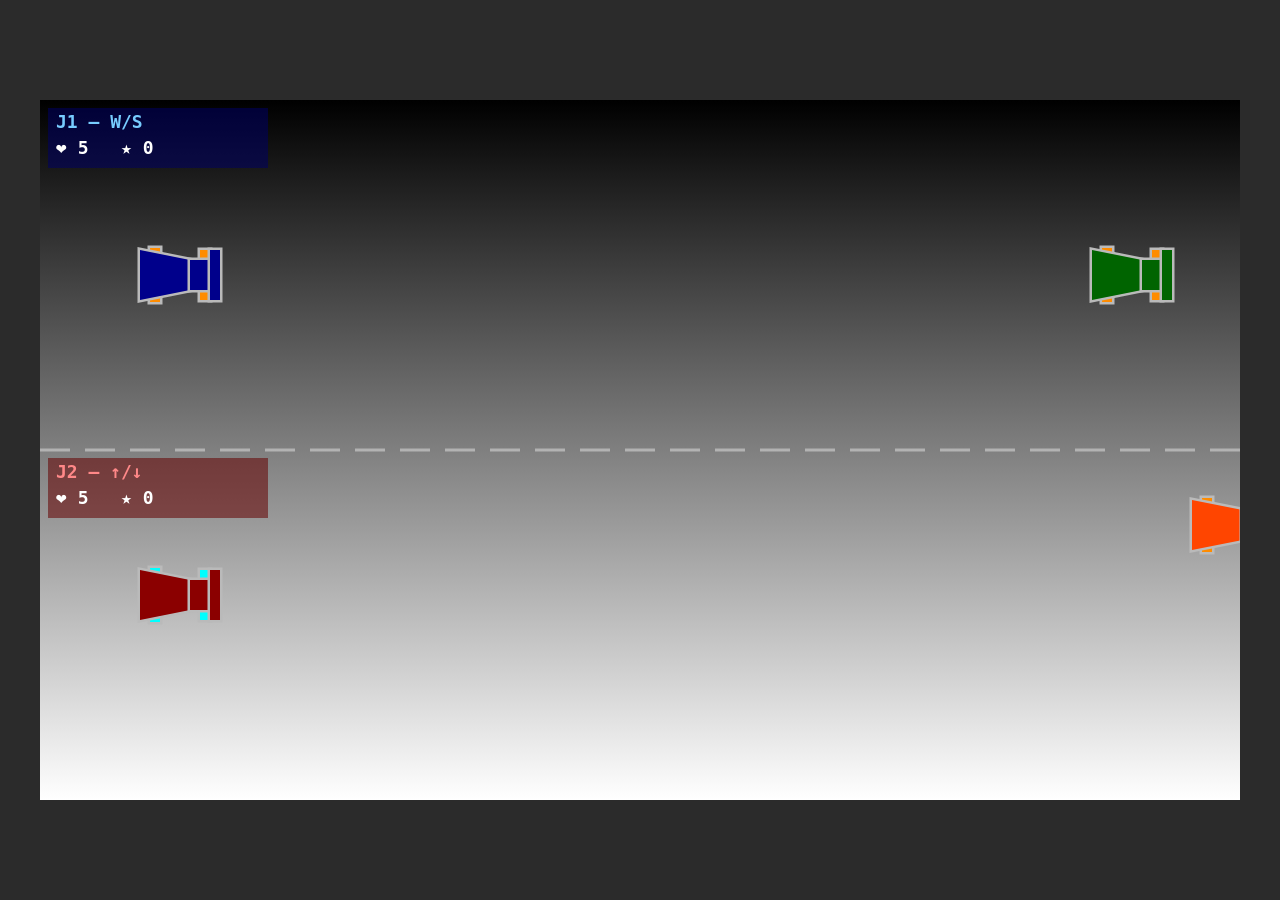
==== index.html @ 015bd825 "Add files via upload" ====
<!DOCTYPE html>
<html lang="pt-BR">
<head>
    <meta charset="UTF-8">
    <meta name="viewport" content="width=device-width, initial-scale=1.0">
    <link rel="stylesheet" href="./style.css">
    <script src="./models/Carro.js" defer></script>
    <script src="./index.js" defer></script>
    <title>Game — 2 Jogadores</title>
</head>
<body>
    <canvas id="des" width="1200" height="700">
        <h2>Seu navegador não suporta gráficos</h2>
    </canvas>
</body>
</html>
---- style.css ----
*{
    margin: 0;
    padding: 0;
}

body{
    background-color: #2b2b2b;
    color: rgb(186, 186, 186);
}

canvas{
    margin: auto;
    position: absolute;
    top: 0;
    bottom: 0;
    left: 0;
    right: 0;
    background: linear-gradient(black, white);
}
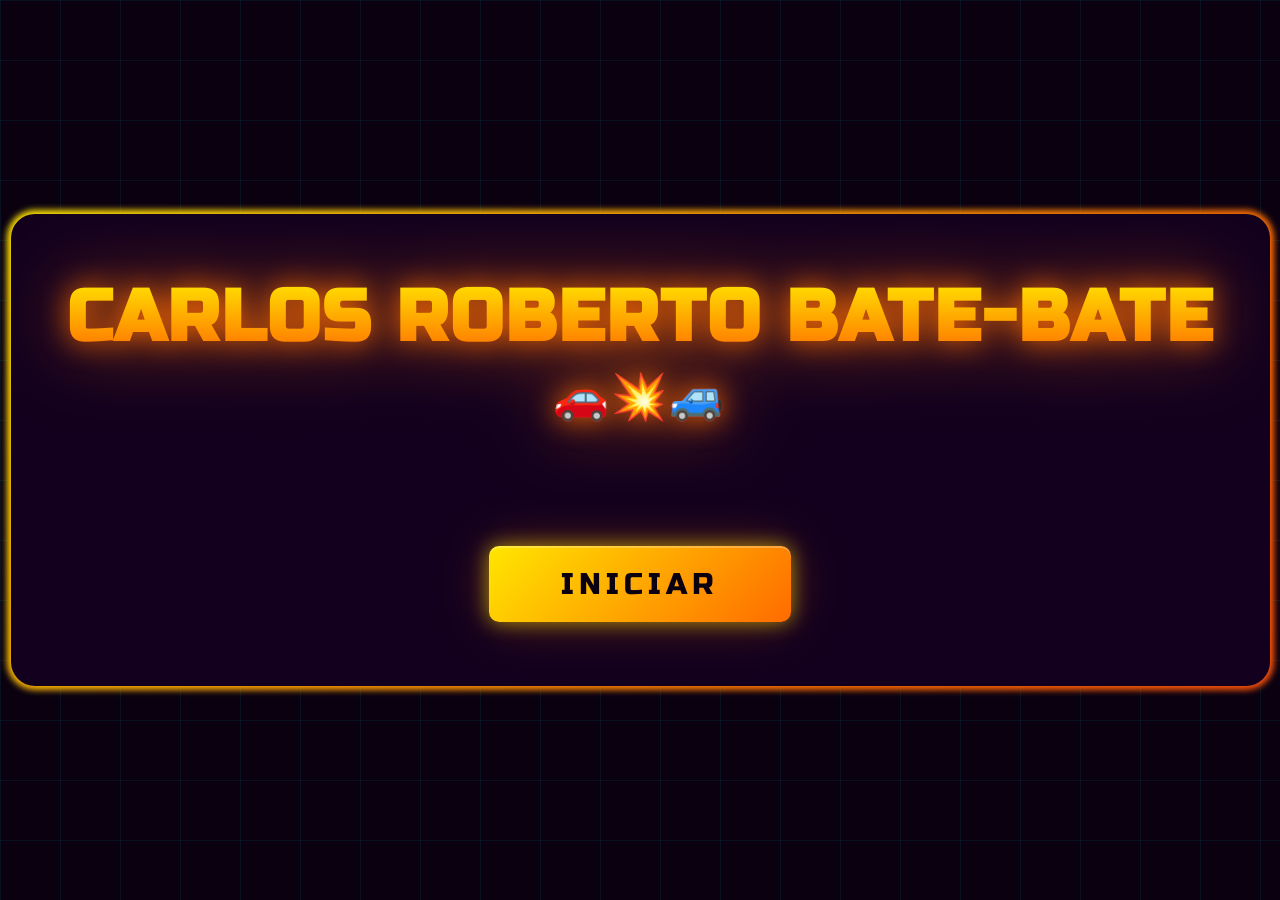
==== commit c224bef8: "Add files via upload" ====
--- a/index.html
+++ b/index.html
@@ -3,14 +3,13 @@
 <head>
     <meta charset="UTF-8">
     <meta name="viewport" content="width=device-width, initial-scale=1.0">
-    <link rel="stylesheet" href="./style.css">
-    <script src="./models/Carro.js" defer></script>
-    <script src="./index.js" defer></script>
-    <title>Game — 2 Jogadores</title>
+    <link rel="stylesheet" href="main.css">
+    <title>Carlos Roberto bate-bate</title>
 </head>
+<header>
+    <h1>Carlos Roberto bate-bate </h1><br>
+    <a href="jogo.html">iniciar</a></header>
 <body>
-    <canvas id="des" width="1200" height="700">
-        <h2>Seu navegador não suporta gráficos</h2>
-    </canvas>
+    
 </body>
-</html>
+</html>
--- a/main.css
+++ b/main.css
@@ -0,0 +1,195 @@
+@import url('https://fonts.googleapis.com/css2?family=Boogaloo&family=Russo+One&display=swap');
+ 
+:root {
+    --amarelo: #FFE600;
+    --laranja: #FF6B00;
+    --vermelho: #FF1A1A;
+    --azul-neon: #00F0FF;
+    --roxo: #7B00FF;
+    --escuro: #0a0010;
+    --medio: #12001e;
+}
+ 
+* {
+    margin: 0;
+    padding: 0;
+    box-sizing: border-box;
+}
+ 
+body {
+    background-color: var(--escuro);
+    min-height: 100vh;
+    display: flex;
+    flex-direction: column;
+    align-items: center;
+    justify-content: center;
+    font-family: 'Boogaloo', cursive;
+    overflow: hidden;
+}
+ 
+/* Grade de pista no fundo */
+body::before {
+    content: '';
+    position: fixed;
+    inset: 0;
+    background-image:
+        linear-gradient(rgba(0, 240, 255, 0.07) 1px, transparent 1px),
+        linear-gradient(90deg, rgba(0, 240, 255, 0.07) 1px, transparent 1px);
+    background-size: 60px 60px;
+    animation: gradeMove 6s linear infinite;
+    z-index: 0;
+}
+ 
+@keyframes gradeMove {
+    from { background-position: 0 0; }
+    to   { background-position: 60px 60px; }
+}
+ 
+/* Brilhos de fundo */
+.bolha {
+    position: fixed;
+    border-radius: 50%;
+    filter: blur(80px);
+    opacity: 0.25;
+    pointer-events: none;
+    z-index: 0;
+    animation: flutuar 8s ease-in-out infinite alternate;
+}
+ 
+@keyframes flutuar {
+    from { transform: scale(1); }
+    to   { transform: scale(1.2) translate(15px, -15px); }
+}
+ 
+/* Container principal */
+header {
+    position: relative;
+    z-index: 1;
+    display: flex;
+    flex-direction: column;
+    align-items: center;
+    gap: 52px;
+    text-align: center;
+    padding: 64px 56px;
+}
+ 
+/* Borda neon animada */
+header::before {
+    content: '';
+    position: absolute;
+    inset: -4px;
+    border-radius: 28px;
+    background: linear-gradient(135deg, var(--amarelo), var(--laranja), var(--vermelho), var(--roxo), var(--azul-neon));
+    background-size: 300% 300%;
+    animation: gradienteGira 4s linear infinite;
+    z-index: -1;
+    filter: blur(3px);
+}
+ 
+header::after {
+    content: '';
+    position: absolute;
+    inset: 0;
+    background: var(--medio);
+    border-radius: 24px;
+    z-index: -1;
+}
+ 
+@keyframes gradienteGira {
+    0%   { background-position: 0% 50%; }
+    50%  { background-position: 100% 50%; }
+    100% { background-position: 0% 50%; }
+}
+ 
+/* Título */
+h1 {
+    font-family: 'Russo One', sans-serif;
+    font-size: clamp(2rem, 6vw, 4.5rem);
+    line-height: 1.1;
+    letter-spacing: 2px;
+    text-transform: uppercase;
+    background: linear-gradient(180deg, var(--amarelo) 0%, var(--laranja) 55%, var(--vermelho) 100%);
+    -webkit-background-clip: text;
+    -webkit-text-fill-color: transparent;
+    background-clip: text;
+    filter: drop-shadow(0 0 14px rgba(255, 107, 0, 0.9))
+            drop-shadow(0 0 35px rgba(255, 107, 0, 0.5));
+    animation: pulsaTitulo 2s ease-in-out infinite alternate;
+}
+ 
+@keyframes pulsaTitulo {
+    from { filter: drop-shadow(0 0 10px rgba(255,107,0,0.8)) drop-shadow(0 0 25px rgba(255,107,0,0.4)); }
+    to   { filter: drop-shadow(0 0 22px rgba(255,230,0,1))   drop-shadow(0 0 55px rgba(255,107,0,0.9)); }
+}
+ 
+/* Emoji de carros abaixo do título */
+h1::after {
+    content: '🚗💥🚙';
+    display: block;
+    font-size: 2.8rem;
+    margin-top: 16px;
+    -webkit-text-fill-color: initial;
+    filter: none;
+    animation: balancar 1s ease-in-out infinite alternate;
+}
+ 
+@keyframes balancar {
+    from { transform: translateX(-10px) rotate(-4deg); }
+    to   { transform: translateX(10px) rotate(4deg); }
+}
+ 
+/* Botão */
+a {
+    display: inline-block;
+    text-decoration: none;
+    font-family: 'Russo One', sans-serif;
+    font-size: 1.9rem;
+    letter-spacing: 5px;
+    text-transform: uppercase;
+    color: var(--escuro);
+    background: linear-gradient(135deg, var(--amarelo) 0%, var(--laranja) 100%);
+    padding: 20px 72px;
+    border-radius: 10px;
+    position: relative;
+    overflow: hidden;
+    box-shadow:
+        0 0 20px rgba(255, 230, 0, 0.6),
+        0 0 50px rgba(255, 107, 0, 0.3),
+        inset 0 2px 0 rgba(255,255,255,0.25);
+    transition: transform 0.15s ease, box-shadow 0.15s ease;
+    animation: botaoPulsa 1.8s ease-in-out infinite alternate;
+}
+ 
+@keyframes botaoPulsa {
+    from { box-shadow: 0 0 15px rgba(255,230,0,0.5), 0 0 40px rgba(255,107,0,0.2); }
+    to   { box-shadow: 0 0 32px rgba(255,230,0,0.95), 0 0 75px rgba(255,107,0,0.6); }
+}
+ 
+/* Reflexo que varre o botão */
+a::before {
+    content: '';
+    position: absolute;
+    top: 0; left: -75%;
+    width: 50%;
+    height: 100%;
+    background: linear-gradient(120deg, transparent, rgba(255,255,255,0.45), transparent);
+    animation: varrer 2.8s ease-in-out infinite;
+}
+ 
+@keyframes varrer {
+    0%   { left: -75%; }
+    45%  { left: 125%; }
+    100% { left: 125%; }
+}
+ 
+a:hover {
+    transform: scale(1.09) translateY(-4px);
+    box-shadow:
+        0 0 45px rgba(255, 230, 0, 1),
+        0 0 90px rgba(255, 107, 0, 0.75);
+}
+ 
+a:active {
+    transform: scale(0.95) translateY(2px);
+}
+ 
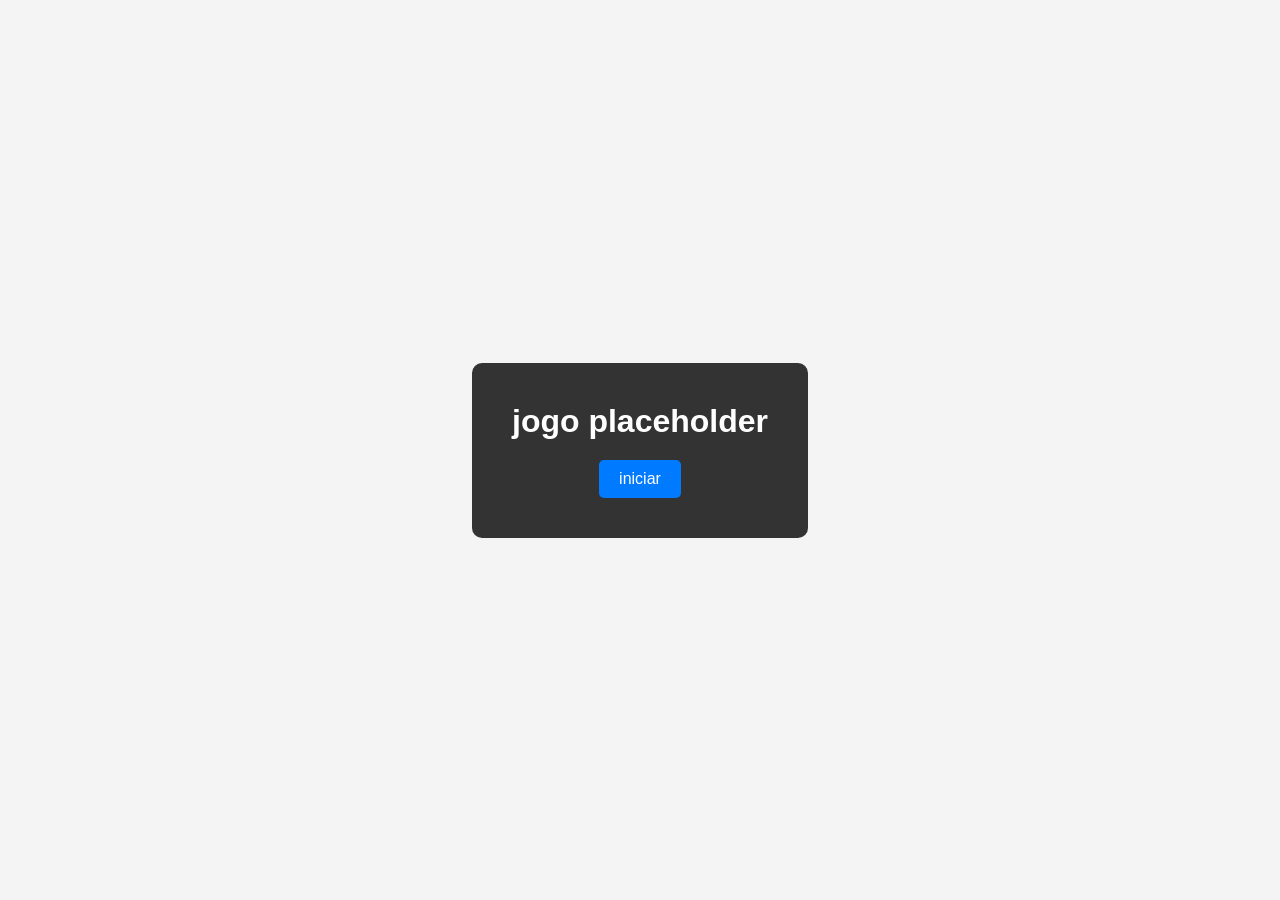
==== commit e8a1c6bf: "Add files via upload" ====
--- a/index.html
+++ b/index.html
@@ -6,10 +6,12 @@
     <link rel="stylesheet" href="main.css">
     <title>Carlos Roberto bate-bate</title>
 </head>
-<header>
-    <h1>Carlos Roberto bate-bate </h1><br>
-    <a href="jogo.html">iniciar</a></header>
 <body>
-    
+
+    <header>
+        <h1>jogo placeholder</h1>
+        <a href="jogo.html">iniciar</a>
+    </header>
+
 </body>
 </html>
--- a/main.css
+++ b/main.css
@@ -1,195 +1,44 @@
-@import url('https://fonts.googleapis.com/css2?family=Boogaloo&family=Russo+One&display=swap');
- 
-:root {
-    --amarelo: #FFE600;
-    --laranja: #FF6B00;
-    --vermelho: #FF1A1A;
-    --azul-neon: #00F0FF;
-    --roxo: #7B00FF;
-    --escuro: #0a0010;
-    --medio: #12001e;
-}
- 
 * {
     margin: 0;
     padding: 0;
     box-sizing: border-box;
 }
- 
+
+/* Centralizar tudo na tela */
 body {
-    background-color: var(--escuro);
-    min-height: 100vh;
+    height: 100vh;
     display: flex;
-    flex-direction: column;
-    align-items: center;
-    justify-content: center;
-    font-family: 'Boogaloo', cursive;
-    overflow: hidden;
+    justify-content: center; /* horizontal */
+    align-items: center;     /* vertical */
+    font-family: Arial, Helvetica, sans-serif;
+    background-color: #f4f4f4;
 }
- 
-/* Grade de pista no fundo */
-body::before {
-    content: '';
-    position: fixed;
-    inset: 0;
-    background-image:
-        linear-gradient(rgba(0, 240, 255, 0.07) 1px, transparent 1px),
-        linear-gradient(90deg, rgba(0, 240, 255, 0.07) 1px, transparent 1px);
-    background-size: 60px 60px;
-    animation: gradeMove 6s linear infinite;
-    z-index: 0;
+
+/* Caixa central */
+header {
+    text-align: center;
+    background-color: #333;
+    color: white;
+    padding: 40px;
+    border-radius: 10px;
 }
- 
-@keyframes gradeMove {
-    from { background-position: 0 0; }
-    to   { background-position: 60px 60px; }
+
+/* Espaço entre título e botão */
+header h1 {
+    margin-bottom: 20px;
 }
- 
-/* Brilhos de fundo */
-.bolha {
-    position: fixed;
-    border-radius: 50%;
-    filter: blur(80px);
-    opacity: 0.25;
-    pointer-events: none;
-    z-index: 0;
-    animation: flutuar 8s ease-in-out infinite alternate;
+
+/* Botão */
+header a {
+    text-decoration: none;
+    background-color: #007BFF;
+    color: white;
+    padding: 10px 20px;
+    border-radius: 5px;
+    display: inline-block;
 }
- 
-@keyframes flutuar {
-    from { transform: scale(1); }
-    to   { transform: scale(1.2) translate(15px, -15px); }
-}
- 
-/* Container principal */
-header {
-    position: relative;
-    z-index: 1;
-    display: flex;
-    flex-direction: column;
-    align-items: center;
-    gap: 52px;
-    text-align: center;
-    padding: 64px 56px;
-}
- 
-/* Borda neon animada */
-header::before {
-    content: '';
-    position: absolute;
-    inset: -4px;
-    border-radius: 28px;
-    background: linear-gradient(135deg, var(--amarelo), var(--laranja), var(--vermelho), var(--roxo), var(--azul-neon));
-    background-size: 300% 300%;
-    animation: gradienteGira 4s linear infinite;
-    z-index: -1;
-    filter: blur(3px);
-}
- 
-header::after {
-    content: '';
-    position: absolute;
-    inset: 0;
-    background: var(--medio);
-    border-radius: 24px;
-    z-index: -1;
-}
- 
-@keyframes gradienteGira {
-    0%   { background-position: 0% 50%; }
-    50%  { background-position: 100% 50%; }
-    100% { background-position: 0% 50%; }
-}
- 
-/* Título */
-h1 {
-    font-family: 'Russo One', sans-serif;
-    font-size: clamp(2rem, 6vw, 4.5rem);
-    line-height: 1.1;
-    letter-spacing: 2px;
-    text-transform: uppercase;
-    background: linear-gradient(180deg, var(--amarelo) 0%, var(--laranja) 55%, var(--vermelho) 100%);
-    -webkit-background-clip: text;
-    -webkit-text-fill-color: transparent;
-    background-clip: text;
-    filter: drop-shadow(0 0 14px rgba(255, 107, 0, 0.9))
-            drop-shadow(0 0 35px rgba(255, 107, 0, 0.5));
-    animation: pulsaTitulo 2s ease-in-out infinite alternate;
-}
- 
-@keyframes pulsaTitulo {
-    from { filter: drop-shadow(0 0 10px rgba(255,107,0,0.8)) drop-shadow(0 0 25px rgba(255,107,0,0.4)); }
-    to   { filter: drop-shadow(0 0 22px rgba(255,230,0,1))   drop-shadow(0 0 55px rgba(255,107,0,0.9)); }
-}
- 
-/* Emoji de carros abaixo do título */
-h1::after {
-    content: '🚗💥🚙';
-    display: block;
-    font-size: 2.8rem;
-    margin-top: 16px;
-    -webkit-text-fill-color: initial;
-    filter: none;
-    animation: balancar 1s ease-in-out infinite alternate;
-}
- 
-@keyframes balancar {
-    from { transform: translateX(-10px) rotate(-4deg); }
-    to   { transform: translateX(10px) rotate(4deg); }
-}
- 
-/* Botão */
-a {
-    display: inline-block;
-    text-decoration: none;
-    font-family: 'Russo One', sans-serif;
-    font-size: 1.9rem;
-    letter-spacing: 5px;
-    text-transform: uppercase;
-    color: var(--escuro);
-    background: linear-gradient(135deg, var(--amarelo) 0%, var(--laranja) 100%);
-    padding: 20px 72px;
-    border-radius: 10px;
-    position: relative;
-    overflow: hidden;
-    box-shadow:
-        0 0 20px rgba(255, 230, 0, 0.6),
-        0 0 50px rgba(255, 107, 0, 0.3),
-        inset 0 2px 0 rgba(255,255,255,0.25);
-    transition: transform 0.15s ease, box-shadow 0.15s ease;
-    animation: botaoPulsa 1.8s ease-in-out infinite alternate;
-}
- 
-@keyframes botaoPulsa {
-    from { box-shadow: 0 0 15px rgba(255,230,0,0.5), 0 0 40px rgba(255,107,0,0.2); }
-    to   { box-shadow: 0 0 32px rgba(255,230,0,0.95), 0 0 75px rgba(255,107,0,0.6); }
-}
- 
-/* Reflexo que varre o botão */
-a::before {
-    content: '';
-    position: absolute;
-    top: 0; left: -75%;
-    width: 50%;
-    height: 100%;
-    background: linear-gradient(120deg, transparent, rgba(255,255,255,0.45), transparent);
-    animation: varrer 2.8s ease-in-out infinite;
-}
- 
-@keyframes varrer {
-    0%   { left: -75%; }
-    45%  { left: 125%; }
-    100% { left: 125%; }
-}
- 
-a:hover {
-    transform: scale(1.09) translateY(-4px);
-    box-shadow:
-        0 0 45px rgba(255, 230, 0, 1),
-        0 0 90px rgba(255, 107, 0, 0.75);
-}
- 
-a:active {
-    transform: scale(0.95) translateY(2px);
-}
- +
+/* Hover */
+header a:hover {
+    background-color: #0056b3;
+}
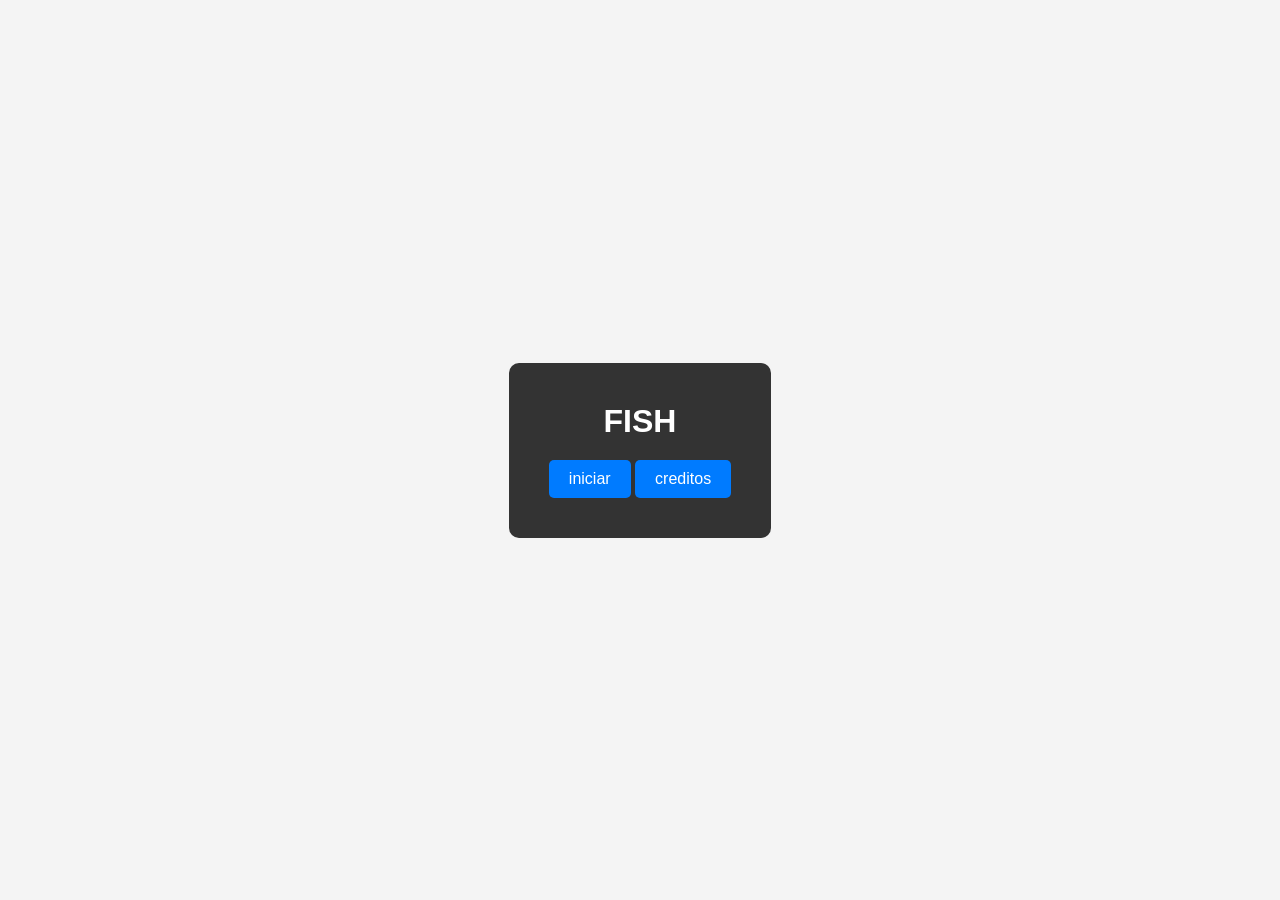
==== commit 7a7bd714: "Add files via upload" ====
--- a/index.html
+++ b/index.html
@@ -9,8 +9,9 @@
 <body>
 
     <header>
-        <h1>jogo placeholder</h1>
+        <h1>FISH</h1>
         <a href="jogo.html">iniciar</a>
+        <a href="creditos.html">creditos</a>
     </header>
 
 </body>
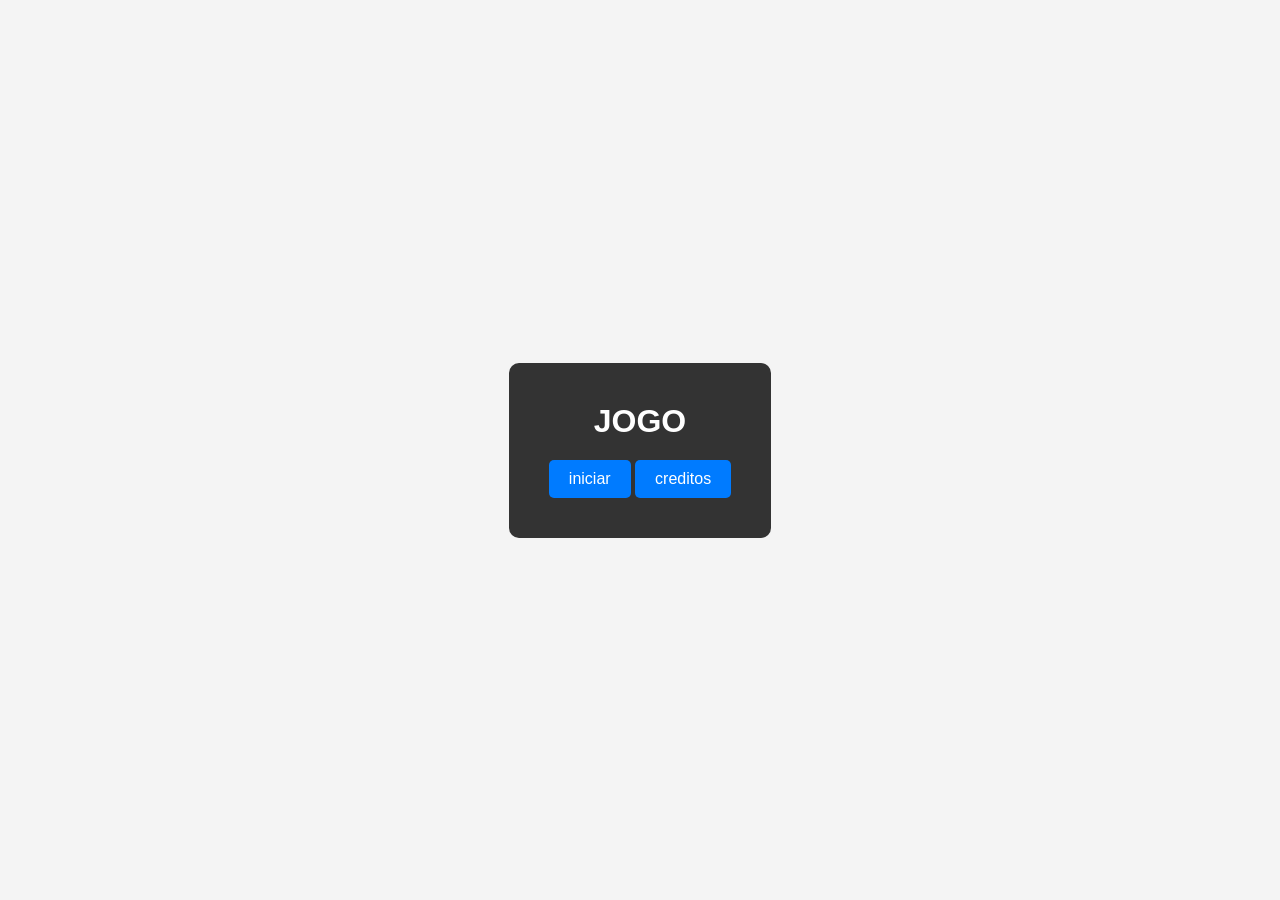
==== commit dacc84cc: "Add files via upload" ====
--- a/index.html
+++ b/index.html
@@ -9,7 +9,7 @@
 <body>
 
     <header>
-        <h1>FISH</h1>
+        <h1>JOGO</h1>
         <a href="jogo.html">iniciar</a>
         <a href="creditos.html">creditos</a>
     </header>
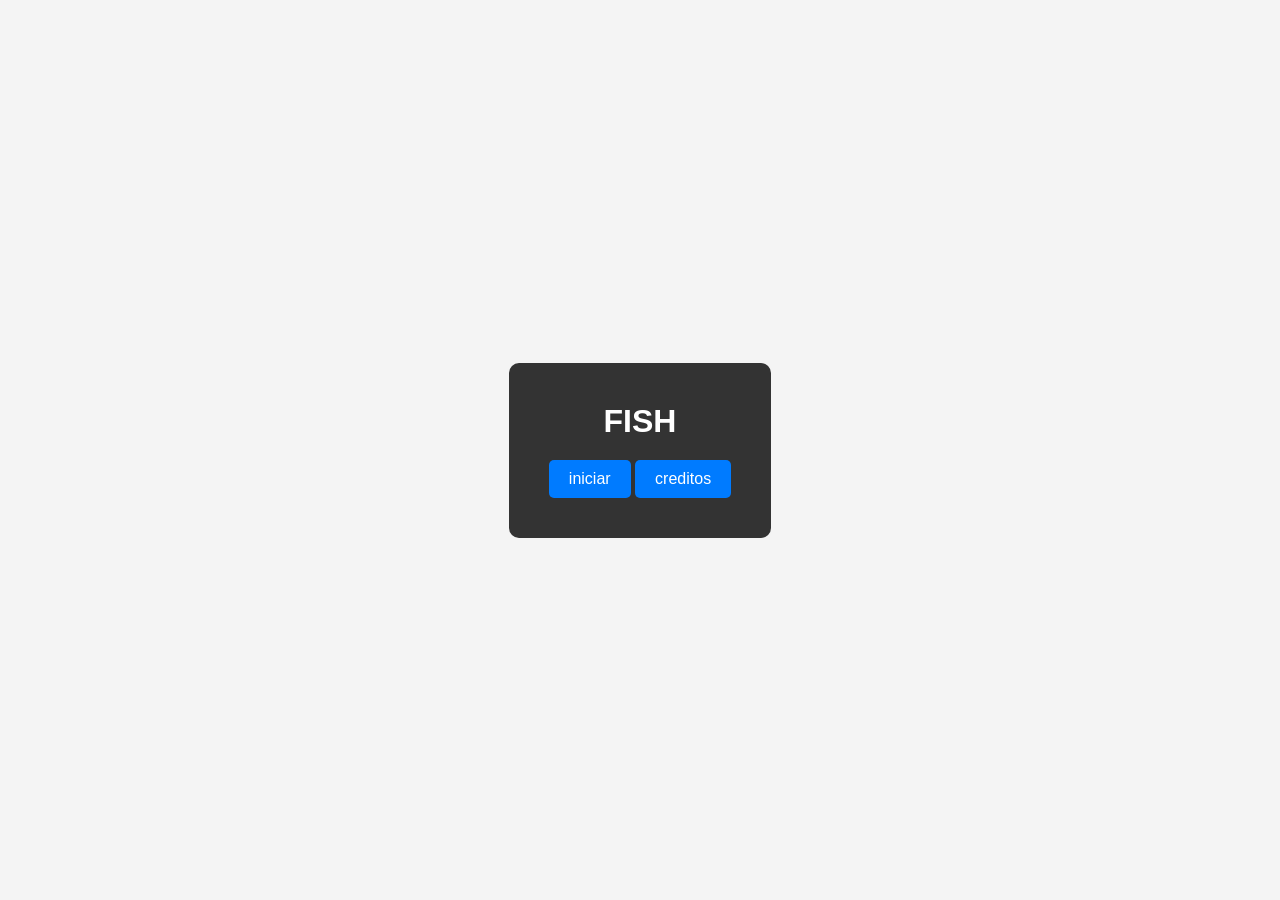
==== commit da6228c0: "Add files via upload" ====
--- a/index.html
+++ b/index.html
@@ -9,7 +9,7 @@
 <body>
 
     <header>
-        <h1>JOGO</h1>
+        <h1>FISH</h1>
         <a href="jogo.html">iniciar</a>
         <a href="creditos.html">creditos</a>
     </header>
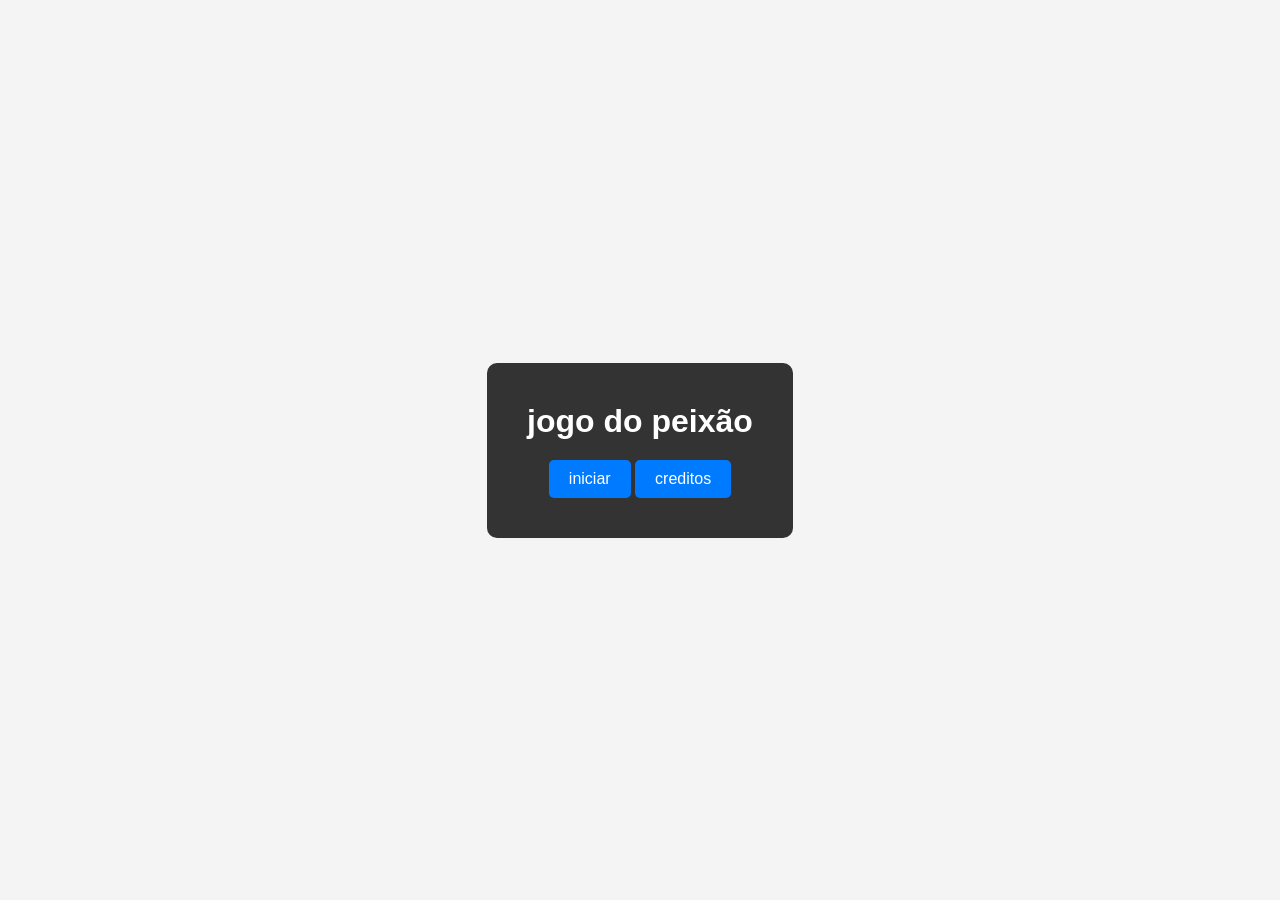
==== commit d95722b9: "Add files via upload" ====
--- a/index.html
+++ b/index.html
@@ -4,12 +4,12 @@
     <meta charset="UTF-8">
     <meta name="viewport" content="width=device-width, initial-scale=1.0">
     <link rel="stylesheet" href="main.css">
-    <title>Carlos Roberto bate-bate</title>
+    <title>menu</title>
 </head>
 <body>
 
     <header>
-        <h1>FISH</h1>
+        <h1>jogo do peixão</h1>
         <a href="jogo.html">iniciar</a>
         <a href="creditos.html">creditos</a>
     </header>
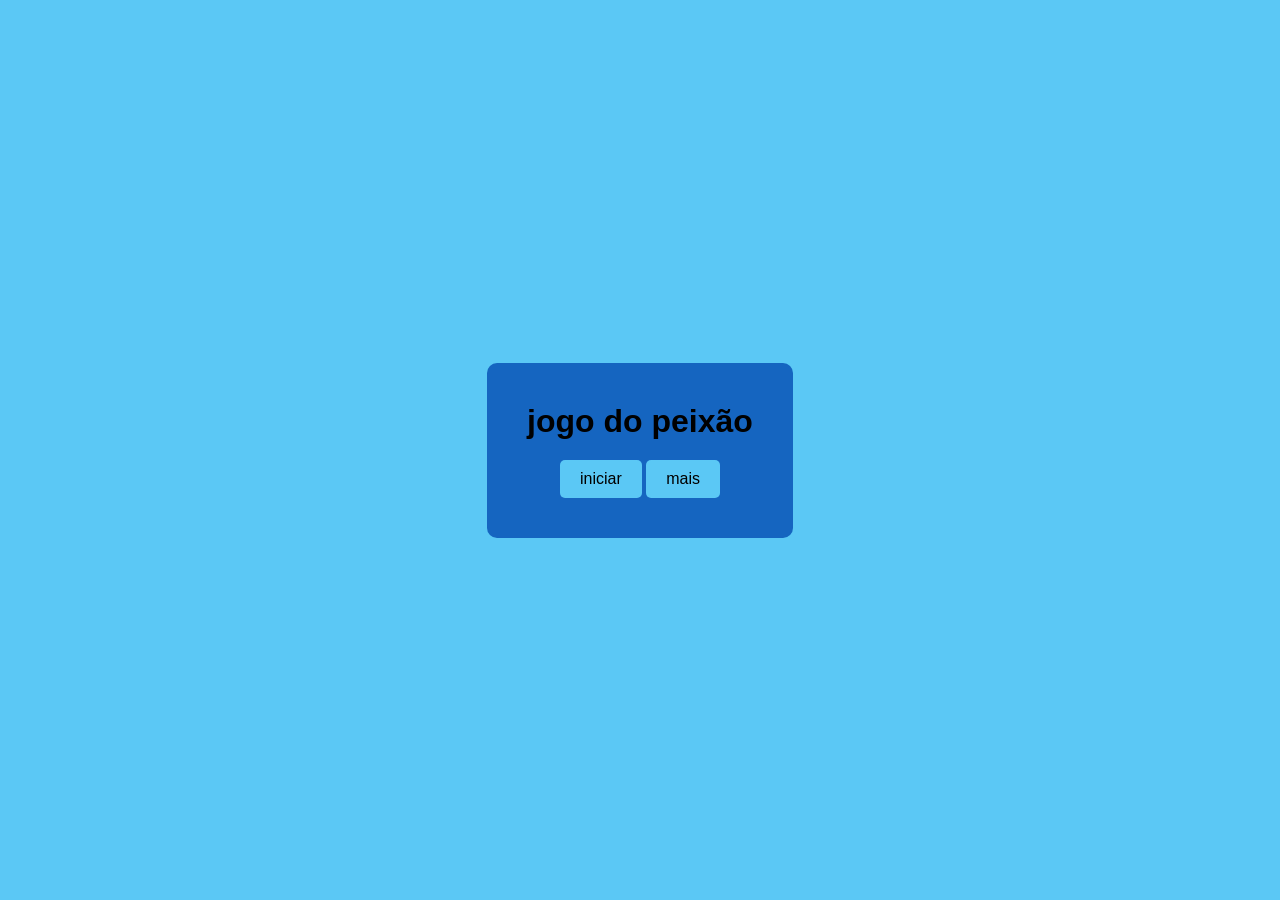
==== commit 2c62f4ce: "Add files via upload" ====
--- a/index.html
+++ b/index.html
@@ -11,7 +11,7 @@
     <header>
         <h1>jogo do peixão</h1>
         <a href="jogo.html">iniciar</a>
-        <a href="creditos.html">creditos</a>
+        <a href="creditos.html">mais</a>
     </header>
 
 </body>
--- a/main.css
+++ b/main.css
@@ -11,14 +11,14 @@
     justify-content: center; /* horizontal */
     align-items: center;     /* vertical */
     font-family: Arial, Helvetica, sans-serif;
-    background-color: #f4f4f4;
+    background-color: #5bc8f5;
 }
 
 /* Caixa central */
 header {
     text-align: center;
-    background-color: #333;
-    color: white;
+    background-color: #1565c0;
+    color: rgb(0, 0, 0);
     padding: 40px;
     border-radius: 10px;
 }
@@ -31,8 +31,8 @@
 /* Botão */
 header a {
     text-decoration: none;
-    background-color: #007BFF;
-    color: white;
+    background-color: #5bc8f5;
+    color: rgb(0, 0, 0);
     padding: 10px 20px;
     border-radius: 5px;
     display: inline-block;
